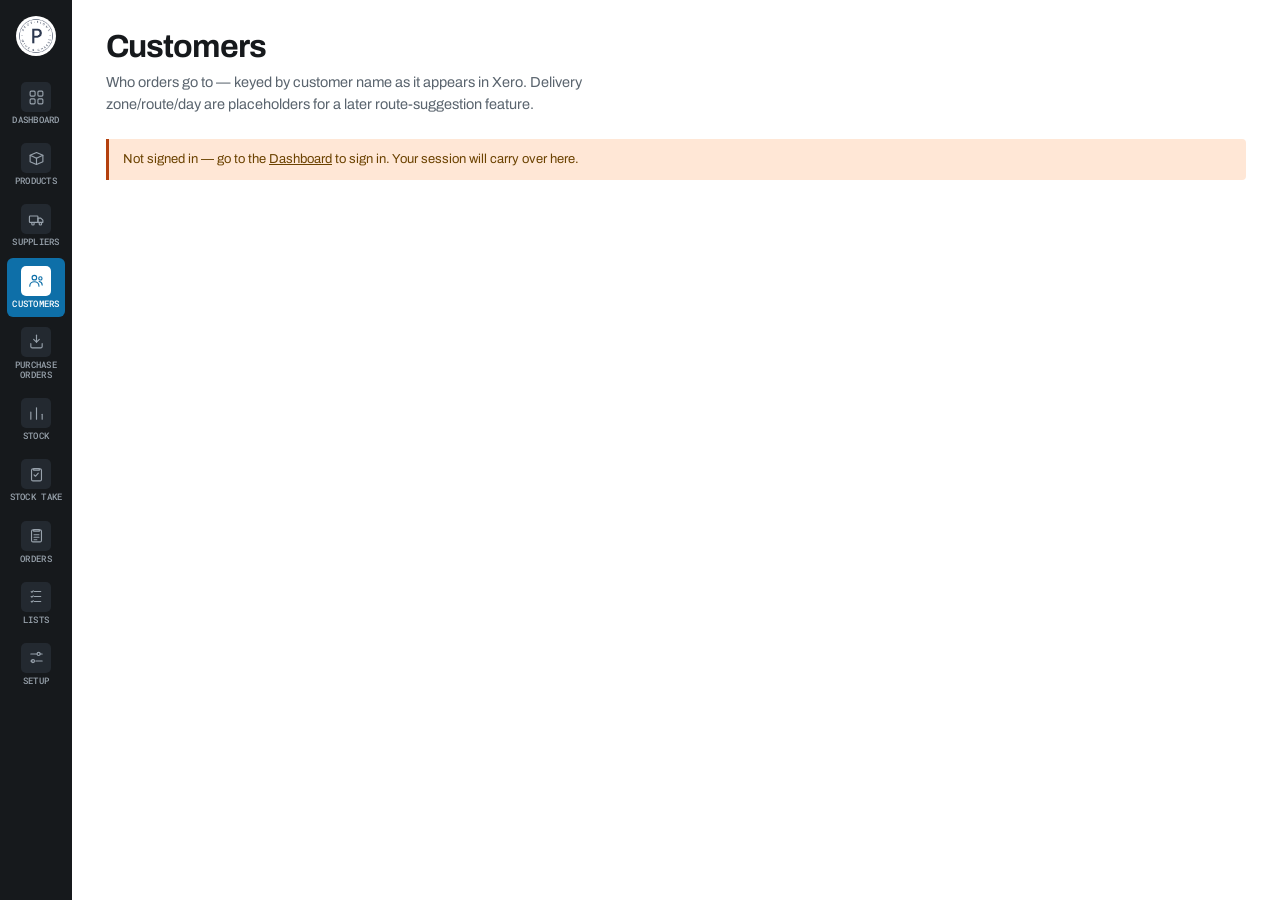
==== customers.html @ 81fac797 "Make the "Needs attention" stat clickable, and show all attention reasons Clicking the tile toggles " ====
<!DOCTYPE html>
<html lang="en">
<head>
<meta charset="UTF-8">
<meta name="viewport" content="width=device-width, initial-scale=1">
<title>Provisions — Customers</title>
<script src="https://accounts.google.com/gsi/client" async defer></script>
<link rel="preconnect" href="https://fonts.googleapis.com">
<link rel="preconnect" href="https://fonts.gstatic.com" crossorigin>
<link href="https://fonts.googleapis.com/css2?family=Archivo:wght@400;500;600;700&family=Roboto+Mono:wght@400;500;700&display=swap" rel="stylesheet">
<link rel="stylesheet" href="css/style.css?v=11">
<link rel="icon" type="image/png" href="img/favicon.png">
</head>
<body>

<div class="app-sidebar">
  <a class="brand" href="index.html" title="Provisions UK"><img src="img/logo.png" alt="Provisions"></a>
  <nav class="app-nav">
    <a href="index.html" title="Dashboard"><span class="rail-icon"><svg viewBox="0 0 24 24" fill="none" stroke="currentColor" stroke-width="1.6" stroke-linecap="round" stroke-linejoin="round"><rect x="3" y="3" width="7" height="7" rx="1.5"/><rect x="14" y="3" width="7" height="7" rx="1.5"/><rect x="3" y="14" width="7" height="7" rx="1.5"/><rect x="14" y="14" width="7" height="7" rx="1.5"/></svg></span><span class="rail-label">Dashboard</span></a>
    <a href="products.html" title="Products"><span class="rail-icon"><svg viewBox="0 0 24 24" fill="none" stroke="currentColor" stroke-width="1.6" stroke-linecap="round" stroke-linejoin="round"><path d="M3 7.5l9-4 9 4-9 4-9-4z"/><path d="M3 7.5v9l9 4 9-4v-9"/><path d="M12 11.5v9"/></svg></span><span class="rail-label">Products</span></a>
    <a href="suppliers.html" title="Suppliers"><span class="rail-icon"><svg viewBox="0 0 24 24" fill="none" stroke="currentColor" stroke-width="1.6" stroke-linecap="round" stroke-linejoin="round"><rect x="2" y="7" width="12" height="9" rx="1"/><path d="M14 10h4l3 3v3h-7z"/><circle cx="7" cy="18" r="1.8"/><circle cx="17.5" cy="18" r="1.8"/></svg></span><span class="rail-label">Suppliers</span></a>
    <a href="customers.html" aria-current="page" title="Customers"><span class="rail-icon"><svg viewBox="0 0 24 24" fill="none" stroke="currentColor" stroke-width="1.6" stroke-linecap="round" stroke-linejoin="round"><circle cx="9" cy="8" r="3.2"/><path d="M2.5 20c0-3.6 2.9-6.2 6.5-6.2s6.5 2.6 6.5 6.2"/><circle cx="17.5" cy="9" r="2.3"/><path d="M15.8 13.5c2.6.5 4.2 2.4 4.2 5"/></svg></span><span class="rail-label">Customers</span></a>
    <a href="purchase-orders.html" title="Purchase Orders"><span class="rail-icon"><svg viewBox="0 0 24 24" fill="none" stroke="currentColor" stroke-width="1.6" stroke-linecap="round" stroke-linejoin="round"><path d="M12 3v10"/><path d="M8 9l4 4 4-4"/><path d="M4 15v4a2 2 0 0 0 2 2h12a2 2 0 0 0 2-2v-4"/></svg></span><span class="rail-label">Purchase orders</span></a>
    <a href="stock.html" title="Stock"><span class="rail-icon"><svg viewBox="0 0 24 24" fill="none" stroke="currentColor" stroke-width="1.6" stroke-linecap="round" stroke-linejoin="round"><path d="M4 20V10"/><path d="M12 20V4"/><path d="M20 20v-7"/></svg></span><span class="rail-label">Stock</span></a>
    <a href="stock-take.html" title="Stock Take"><span class="rail-icon"><svg viewBox="0 0 24 24" fill="none" stroke="currentColor" stroke-width="1.6" stroke-linecap="round" stroke-linejoin="round"><rect x="5" y="4" width="14" height="17" rx="2"/><path d="M9 3.5h6a1 1 0 0 1 1 1V6H8V4.5a1 1 0 0 1 1-1z"/><path d="M8.5 12.5l2 2 4-4.5"/></svg></span><span class="rail-label">Stock Take</span></a>
    <a href="orders.html" title="Orders"><span class="rail-icon"><svg viewBox="0 0 24 24" fill="none" stroke="currentColor" stroke-width="1.6" stroke-linecap="round" stroke-linejoin="round"><rect x="5" y="4" width="14" height="17" rx="2"/><path d="M9 3.5h6a1 1 0 0 1 1 1V6H8V4.5a1 1 0 0 1 1-1z"/><path d="M8.5 11h7M8.5 14.5h7M8.5 18h4"/></svg></span><span class="rail-label">Orders</span></a>
    <a href="lists.html" title="Lists"><span class="rail-icon"><svg viewBox="0 0 24 24" fill="none" stroke="currentColor" stroke-width="1.6" stroke-linecap="round" stroke-linejoin="round"><path d="M9 5h9M9 12h9M9 19h9"/><path d="M4.5 5l1 1 2-2M4.5 12l1 1 2-2M4.5 19l1 1 2-2"/></svg></span><span class="rail-label">Lists</span></a>
    <a href="setup.html" title="Setup"><span class="rail-icon"><svg viewBox="0 0 24 24" fill="none" stroke="currentColor" stroke-width="1.6" stroke-linecap="round" stroke-linejoin="round"><path d="M4 7h9M17 7h3M4 17h3M11 17h9"/><circle cx="15" cy="7" r="2.2"/><circle cx="7" cy="17" r="2.2"/></svg></span><span class="rail-label">Setup</span></a>
  </nav>
</div>

<main>
  <h2>Customers</h2>
  <p class="sub">Who orders go to — keyed by customer name as it appears in Xero. Delivery zone/route/day are placeholders for a later route-suggestion feature.</p>

  <div id="signedOutNotice" class="note" style="display:none;">
    Not signed in — go to the <a href="index.html" style="color:inherit; text-decoration:underline;">Dashboard</a> to sign in. Your session will carry over here.
  </div>

  <div id="customersMount"></div>
</main>

<script src="js/config.js?v=1"></script>
<script src="js/sheets.js?v=1"></script>
<script src="js/util.js?v=1"></script>
<script src="js/dialog-guard.js?v=1"></script>
<script src="js/searchable-select.js?v=1"></script>
<script src="js/crud-page.js?v=9"></script>
<script>
  function requireAuth() {
    const cfg = getStoredConfig();
    const token = tryResumeSession();
    const ok = !!(token && cfg.spreadsheetId);
    document.getElementById('signedOutNotice').style.display = ok ? 'none' : 'block';
    return ok;
  }

  window.addEventListener('load', () => {
    if (!requireAuth()) return;

    initCrudTable({
      mount: '#customersMount',
      title: 'Customers',
      subtitle: 'Who orders go to — price tier, delivery schedule, and payment terms.',
      tab: 'Customers',
      headers: ['Customer name (as in Xero)','Your account ref','Delivery address','Delivery day','Delivery zone','Delivery route','Payment terms (days)','Direct Debit status','Min shelf life on receipt (days)','Price list','Discount (%)','Contact email','Active'],
      autoId: null,
      fields: [
        { key: 'Customer name (as in Xero)', label: 'Customer name (as in Xero)', type: 'text', required: true },
        { key: 'Your account ref', label: 'Your account ref', type: 'text' },
        { key: 'Delivery address', label: 'Delivery address', type: 'textarea' },
        { key: 'Delivery day', label: 'Delivery day', type: 'select', options: ['Monday','Tuesday','Wednesday','Thursday','Friday','Saturday','Sunday'] },
        { key: 'Delivery zone', label: 'Delivery zone', type: 'select', options: ['London', 'Out of London'] },
        { key: 'Delivery route', label: 'Delivery route', type: 'text' },
        { key: 'Payment terms (days)', label: 'Payment terms (days)', type: 'number' },
        { key: 'Direct Debit status', label: 'Direct Debit status', type: 'select', options: ['None', 'Active mandate', 'Lapsed'] },
        { key: 'Min shelf life on receipt (days)', label: 'Min shelf life on receipt (days)', type: 'number' },
        { key: 'Price list', label: 'Price list', type: 'select', options: ['Standard', 'P2P', 'Selfridges'] },
        { key: 'Discount (%)', label: 'Discount (%)', type: 'number' },
        { key: 'Contact email', label: 'Contact email', type: 'text' },
        { key: 'Active', label: 'Active', type: 'checkbox', trueValue: 'Yes', falseValue: 'No' }
      ]
    });
  });
</script>
</body>
</html>
---- css/style.css ----
/* Provisions London — "Catalogue" restyle (option 1c)
   Drop-in replacement for css/style.css. Every selector from the previous
   sheet is still here, so all ten pages pick the new look up without any
   markup changes. Bump the ?v= query on each page's <link> when you deploy.

   What changed, in short:
   - Type: page titles are bigger and tighter; product/record names read as
     names, not as cells. Labels and column heads got quieter.
   - Tables: roomier rows, larger photo thumbnails, a 2px ink rule under the
     header instead of a grey fill, and optional category group rows
     (`tr.group` — see js/crud-page.js's `groupBy`).
   - Cards & stats: the bordered stat box is now a bare figure — number,
     label, nothing else. `.ticket` keeps the ink readout for the numbers
     that genuinely matter.
   - Sidebar, palette and every state colour are unchanged.
*/

:root{
  --ink:#16191C; --slate:#2C3238; --steel:#5A646E; --mist:#98A2AC;
  --line:#D8DDE2; --hair:#EDF0F2; --paper:#F7F8F9; --white:#fff;
  --chill:#0E6FA8; --chill-bg:#E4F1F9;
  --warn:#B4400E; --warn-bg:#FFE7D6;
  --yell:#7A6100; --yell-bg:#FBF3C0;
  --crit:#A32020; --crit-bg:#FBE7E7;
  --ok:#1F7A44; --ok-bg:#E4F3EA;
}
*{box-sizing:border-box;margin:0;padding:0}
body{font-family:Archivo,system-ui,sans-serif;background:var(--white);color:var(--ink);font-size:14px;line-height:1.45;-webkit-font-smoothing:antialiased}
.mono{font-family:'Roboto Mono',monospace;font-variant-numeric:tabular-nums}
button{font:inherit;cursor:pointer;border:none;background:none;color:inherit}
input,select,textarea{font:inherit;color:inherit}
:focus-visible{outline:2px solid var(--chill);outline-offset:2px}
::selection{background:var(--chill-bg)}

/* ---- chrome: left icon rail, ink palette (unchanged) */
.app-sidebar{position:fixed;top:0;left:0;bottom:0;width:72px;background:var(--ink);display:flex;flex-direction:column;align-items:center;gap:4px;padding:16px 0 20px;overflow-y:auto;z-index:20}
.app-sidebar .brand{display:grid;place-items:center;width:40px;height:40px;margin-bottom:14px;border-radius:50%;background:#fff;text-decoration:none;flex-shrink:0;overflow:hidden}
.app-sidebar .brand img{width:100%;height:100%;display:block}
.app-nav{display:flex;flex-direction:column;align-items:center;gap:2px;width:100%}
.app-nav a{display:flex;flex-direction:column;align-items:center;gap:3px;width:58px;padding:8px 2px;border-radius:6px;text-decoration:none;color:var(--mist);transition:background .12s ease,color .12s ease}
.app-nav a:hover{background:#232930;color:#fff}
.app-nav a[aria-current=page]{background:var(--chill);color:#fff}
.app-nav a[aria-current=page] .rail-icon{background:#fff;color:var(--chill)}
.rail-icon{display:grid;place-items:center;width:30px;height:30px;border-radius:5px;background:#232930;color:inherit}
.rail-icon svg{width:17px;height:17px}
.rail-label{font-family:'Roboto Mono',monospace;font-size:8.5px;font-weight:500;letter-spacing:.03em;text-transform:uppercase;text-align:center;line-height:1.2}
main{padding:30px 34px 44px;max-width:1500px;margin:0 auto 0 72px}
@media (max-width:640px){
  .app-sidebar{width:56px}
  .app-sidebar .brand{width:28px;height:28px;font-size:13px}
  .app-nav a{width:48px;padding:6px 2px}
  .rail-icon{width:24px;height:24px}
  .rail-icon svg{width:14px;height:14px}
  .rail-label{font-size:7.5px}
  main{margin-left:56px!important;padding:18px 14px}
}

/* ---- structure: the page title carries the weight now */
h2{font-size:32px;font-weight:700;letter-spacing:-.03em;line-height:1.06;margin-bottom:8px}
.sub{color:var(--steel);font-size:14.5px;line-height:1.5;margin-bottom:24px;max-width:66ch;text-wrap:pretty}
.kicker{font-family:'Roboto Mono',monospace;font-size:10.5px;letter-spacing:.15em;text-transform:uppercase;color:var(--chill);display:block;margin-bottom:6px}
.panel{background:var(--white);border:1px solid #E3E6E9;border-radius:8px;margin-bottom:20px;overflow:hidden}
.panel-h{padding:14px 18px;border-bottom:1px solid #E3E6E9;display:flex;align-items:center;gap:12px;flex-wrap:wrap;background:var(--white)}
.panel-h h3{font-size:15px;font-weight:600;letter-spacing:-.01em;color:var(--ink);text-transform:none}
.panel-b{padding:18px}
.row{display:flex;gap:18px;flex-wrap:wrap}
.col{flex:1;min-width:290px}

/* ---- tables: a catalogue listing, not a grid of cells */
table{width:100%;border-collapse:collapse;font-size:14px}
th{text-align:left;font-size:10px;text-transform:uppercase;letter-spacing:.1em;color:var(--mist);font-weight:600;padding:0 12px 10px;border-bottom:2px solid var(--ink);background:var(--white);position:sticky;top:0;z-index:2}
td{padding:13px 12px;border-bottom:1px solid var(--hair);vertical-align:middle}
tbody tr:hover{background:#FBFCFC}
td.num,th.num{text-align:right;font-family:'Roboto Mono',monospace;font-variant-numeric:tabular-nums}
td.num{font-size:13.5px;color:var(--steel)}
.scroll{max-height:640px;overflow:auto}
th.sortable{cursor:pointer;user-select:none;transition:color .12s}
th.sortable:hover{color:var(--ink)}
td.cell-detail{cursor:pointer;font-size:16px;font-weight:600;letter-spacing:-.015em;color:var(--ink)}
td.cell-detail:hover{color:var(--chill)}
td.cell-editable{cursor:pointer;border-radius:3px}
td.cell-editable:hover{background:var(--chill-bg)}
td.cell-editable input,td.cell-editable select{padding:4px 6px}
td img{border-radius:3px}

/* Category group rows — emitted by initCrudTable's `groupBy` option. */
tr.group td{padding:26px 12px 8px;border-bottom:2px solid var(--ink);background:var(--white)}
tr.group:hover{background:var(--white)}
tr.group:first-child td{padding-top:4px}
tr.group .g-name{font-size:15px;font-weight:700;letter-spacing:-.01em;color:var(--ink)}
tr.group .g-count{font-family:'Roboto Mono',monospace;font-size:11px;color:var(--mist);margin-left:10px}

/* Catalogue mode — emitted by initCrudTable's `catalogue` option (Products).
   Category tabs + bare stat figures + grouped card rows, in place of the
   plain sortable table. See js/crud-page.js's renderCatalogue(). */
.cat-toolbar{display:flex;align-items:flex-end;justify-content:space-between;gap:24px;flex-wrap:wrap;border-bottom:1px solid #E3E6E9;padding-bottom:0;margin-bottom:0}
.cat-tabs{display:flex;gap:0;flex-wrap:wrap}
.cat-tab{display:flex;align-items:center;gap:7px;padding:0 16px 10px;margin-bottom:-1px;border-bottom:2px solid transparent;color:var(--steel);font-size:14px;font-weight:500;cursor:pointer;background:none;border-left:none;border-right:none;border-top:none}
.cat-tab .n{font-family:'Roboto Mono',monospace;font-size:11px;color:var(--mist)}
.cat-tab.active{border-bottom-color:var(--ink);color:var(--ink);font-weight:600}
.cat-tab:hover:not(.active){color:var(--ink)}
.cat-search{display:flex;align-items:center;gap:8px;padding-bottom:10px}
.cat-search input[type="search"]{border:none;padding:0;width:170px;font-size:13px;color:var(--ink);background:none}
.cat-search input[type="search"]::placeholder{color:var(--mist)}
.cat-search kbd{font-family:'Roboto Mono',monospace;font-size:11px;color:var(--mist);border:1px solid #E3E6E9;border-radius:3px;padding:1px 5px}
.cat-stats{display:flex;gap:34px;flex-wrap:wrap;padding:22px 0 0}
.stat.filterable{cursor:pointer;border-radius:4px;padding:4px 8px;margin:-4px 26px -4px -8px;transition:background .12s ease}
.stat.filterable:hover{background:#F5F7F8}
.stat.filter-active{background:var(--warn-bg)}
.stat.filter-active .l{color:var(--warn)}
.cat-groups{padding:20px 0 0}
.cat-group{margin-bottom:26px}
.cat-group-head{display:flex;align-items:baseline;gap:10px;padding-bottom:8px;border-bottom:2px solid var(--ink)}
.cat-group-head .g-name{font-size:15px;font-weight:700;letter-spacing:-.01em;color:var(--ink)}
.cat-group-head .g-count{font-family:'Roboto Mono',monospace;font-size:11px;color:var(--mist)}
.cat-group-head .g-spacer{flex:1}
.cat-group-head .g-col{font-size:10px;text-transform:uppercase;letter-spacing:.1em;color:var(--mist);font-weight:600;width:110px;text-align:right}
.cat-group-head .g-col.gp{width:90px}
.cat-row{display:flex;align-items:center;gap:16px;padding:13px 0;border-bottom:1px solid var(--hair);cursor:pointer;flex-wrap:wrap}
.cat-row:hover{background:#FBFCFC}
.cat-row .cr-photo{width:54px;height:54px;border-radius:3px;background:var(--hair);flex:none;object-fit:cover;display:block}
.cat-row .cr-info{min-width:220px;flex:1}
.cat-row .cr-name-line{display:flex;align-items:baseline;gap:9px;flex-wrap:wrap}
.cat-row .cr-name{font-size:16px;font-weight:600;letter-spacing:-.015em;color:var(--ink)}
.cat-row .cr-sub{font-size:13px;color:var(--steel);margin-top:2px}
.cat-row .cr-meta{font-family:'Roboto Mono',monospace;font-size:11.5px;color:var(--mist);width:170px;flex:none}
.cat-row .cr-price{width:110px;text-align:right;font-family:'Roboto Mono',monospace;font-size:13.5px;color:var(--steel);font-variant-numeric:tabular-nums;flex:none}
.cat-row .cr-price.big{font-size:15px;font-weight:600;color:var(--ink)}
.cat-row .cr-gp{width:90px;text-align:right;font-family:'Roboto Mono',monospace;font-size:13.5px;font-weight:600;font-variant-numeric:tabular-nums;flex:none}

/* Detail dialog header, richer for catalogue mode: photo + kicker + subline */
.dlg-h.detail{align-items:flex-start;gap:18px}
.dlg-h.detail .dlg-photo{width:84px;height:84px;border-radius:3px;background:var(--hair);flex:none;object-fit:cover;display:block}
.dlg-h.detail .dlg-kicker{font-family:'Roboto Mono',monospace;font-size:10.5px;letter-spacing:.14em;text-transform:uppercase;color:var(--chill)}
.dlg-h.detail .ttl{margin-top:4px}
.row.grid3{display:grid;grid-template-columns:repeat(auto-fill,minmax(200px,1fr));gap:2px 24px}
.row.grid3 .col.field{min-width:0}

/* Search + column-visibility toolbar above a table */
.filter-bar{display:flex;gap:10px;align-items:center;flex-wrap:wrap;margin:0 0 6px}
.filter-bar input[type="search"]{width:280px}
.col-picker-wrap{position:relative;display:inline-block}
.col-menu{position:absolute;left:0;top:calc(100% + 6px);background:#fff;border:1px solid var(--line);border-radius:6px;box-shadow:0 12px 30px rgba(20,24,28,.18);padding:10px 12px;z-index:15;min-width:190px;max-height:280px;overflow-y:auto}
.col-menu label{display:flex;align-items:center;gap:8px;font-family:Archivo,sans-serif;font-size:13px;font-weight:400;color:var(--ink);text-transform:none;letter-spacing:normal;margin:6px 0;white-space:nowrap}
.col-menu label:first-child{margin-top:0}
.col-menu label:last-child{margin-bottom:0}
input[type="checkbox"]{width:auto}

/* ---- bits */
.tag{display:inline-block;font-family:'Roboto Mono',monospace;font-size:9.5px;letter-spacing:.06em;padding:2px 6px;border-radius:3px;text-transform:uppercase;font-weight:500;white-space:nowrap}
.t-chill{background:var(--chill-bg);color:var(--chill)}
.t-amb{background:#EEF0F2;color:var(--steel)}
.t-warn{background:var(--warn-bg);color:var(--warn)}
.t-yell{background:var(--yell-bg);color:var(--yell)}
.t-crit{background:var(--crit-bg);color:var(--crit)}
.t-ok{background:var(--ok-bg);color:var(--ok)}
.t-ldo{background:#F0E8F7;color:#6B3FA0}
.code{font-family:'Roboto Mono',monospace;font-size:11.5px;color:var(--mist)}
.muted{color:var(--mist)}
.neg{color:var(--crit);font-weight:600}
.btn{background:var(--ink);color:#fff;padding:8px 15px;border-radius:4px;font-size:13px;font-weight:600;transition:background .12s}
.btn:hover{background:var(--slate)}
.btn:active{background:#000}
.btn.ghost{background:none;color:var(--ink);border:1px solid var(--line);font-weight:500}
.btn.ghost:hover{background:#F5F7F8;border-color:#C7CDD3}
.btn.danger{background:var(--crit)}
.btn.danger:hover{background:#8A1A1A}
.btn:disabled{opacity:.4;cursor:not-allowed}
.btn.sm{padding:6px 11px;font-size:12px}
label{display:block;font-size:10px;text-transform:uppercase;letter-spacing:.1em;color:var(--mist);font-weight:600;margin-bottom:5px}
input,select,textarea{width:100%;padding:8px 10px;border:1px solid var(--line);border-radius:4px;background:#fff}
input:hover,select:hover,textarea:hover{border-color:#C7CDD3}
input:disabled,select:disabled{background:#F5F7F8;color:var(--steel);cursor:not-allowed}
input.mono{font-family:'Roboto Mono',monospace}
.field{margin-bottom:14px}
.inline{display:flex;gap:12px;align-items:flex-end;flex-wrap:wrap}
.inline .field{margin-bottom:0;flex:1;min-width:120px}

/* the signature: a weight-ticket readout for the number that matters */
.ticket{background:var(--ink);color:#fff;border-radius:5px;padding:14px 16px;display:flex;align-items:baseline;gap:12px}
.ticket .n{font-family:'Roboto Mono',monospace;font-size:30px;font-weight:700;letter-spacing:-.02em;line-height:1}
.ticket .u{font-family:'Roboto Mono',monospace;font-size:12px;color:var(--mist)}
.ticket .l{font-size:10px;text-transform:uppercase;letter-spacing:.1em;color:var(--mist);margin-left:auto;text-align:right;line-height:1.5}
.ticket.short .n{color:#FF8A8A}

/* stats read as figures on the page, not as boxes */
.stat{border:none;border-radius:0;padding:0;background:none;flex:0 0 auto;min-width:0;margin-right:34px}
.stat .n{display:block;font-family:'Roboto Mono',monospace;font-size:24px;font-weight:700;letter-spacing:-.02em;line-height:1.1;color:var(--ink)}
.stat .l{display:block;font-size:10px;text-transform:uppercase;letter-spacing:.1em;color:var(--mist);font-weight:600;margin-bottom:4px}
.stat.alert .n{color:var(--warn)}
.stat.bad .n{color:var(--crit)}

.note{background:var(--warn-bg);border-left:3px solid var(--warn);padding:11px 14px;font-size:13px;border-radius:0 4px 4px 0;margin-bottom:16px;color:#6B4200}
.note.info{background:var(--chill-bg);border-left-color:var(--chill);color:#0A4C74}
.note.ok{background:var(--ok-bg);border-left-color:var(--ok);color:#155C33}
details.fold{background:var(--white);border:1px solid #E3E6E9;border-radius:8px;margin-bottom:20px;overflow:hidden}
details.fold>summary{padding:14px 18px;cursor:pointer;display:flex;align-items:center;gap:12px;flex-wrap:wrap;background:var(--white);list-style:none;user-select:none}
details.fold>summary::-webkit-details-marker{display:none}
details.fold>summary::before{content:'';width:0;height:0;border-left:6px solid var(--mist);border-top:4.5px solid transparent;border-bottom:4.5px solid transparent;transition:transform .15s;flex:none}
details.fold[open]>summary::before{transform:rotate(90deg)}
details.fold>summary:hover{background:#FBFCFC}
details.fold>summary h3{font-size:15px;font-weight:600;letter-spacing:-.01em;color:var(--ink);text-transform:none}
details.fold[open]>summary{border-bottom:1px solid #E3E6E9}
.grid{display:grid;grid-template-columns:repeat(auto-fill,minmax(248px,1fr));gap:14px;margin-bottom:20px}
.card{background:var(--white);border:1px solid #E3E6E9;border-radius:8px;padding:16px 17px;text-align:left;
  cursor:pointer;transition:border-color .12s,box-shadow .12s,transform .12s;display:block;width:100%}
.card:hover{border-color:var(--chill);box-shadow:0 4px 16px rgba(20,24,28,.08);transform:translateY(-1px)}
.card .nm{font-weight:600;font-size:16px;letter-spacing:-.015em;margin-bottom:4px}
.card .meta{font-family:'Roboto Mono',monospace;font-size:11px;color:var(--mist);margin-bottom:11px}
.card .figs{display:flex;align-items:baseline;gap:9px}
.card .big{font-family:'Roboto Mono',monospace;font-size:24px;font-weight:700;line-height:1;letter-spacing:-.02em}
.card .unit{font-size:10px;text-transform:uppercase;letter-spacing:.1em;color:var(--mist);font-weight:600}
.card .money{margin-left:auto;font-family:'Roboto Mono',monospace;font-size:13.5px;font-weight:500}
.card.urgent{border-left:3px solid var(--crit)}
.card.quiet{background:#FBFCFC}
.card.quiet .big{color:var(--mist)}
a.card{color:inherit;text-decoration:none}

/* order form: catalogue left, live basket right */
.of{display:grid;grid-template-columns:1fr 340px;gap:18px;align-items:start}
.of .basket{position:sticky;top:96px}
@media (max-width:980px){.of{grid-template-columns:1fr}.of .basket{position:static}}
table.form td{padding:8px 10px}
table.form tr.sec td{background:var(--white);border-bottom:2px solid var(--ink);font-weight:700;font-size:14px;text-transform:none;letter-spacing:-.01em;color:var(--ink);padding:20px 10px 7px}
table.form tr.none{opacity:.5}
table.form input[type=number]{width:66px;padding:5px 7px;text-align:right;font-family:'Roboto Mono',monospace}
table.form select{padding:5px 7px;font-size:13px;max-width:220px}
.qbtn{border:1px solid var(--line);background:#fff;width:26px;height:28px;border-radius:4px;font-size:14px;line-height:1;color:var(--steel)}
.qbtn:hover{background:#F5F7F8;color:var(--ink)}
.bk-line{padding:9px 0;border-bottom:1px solid var(--hair);font-size:13px}
.bk-line:last-child{border-bottom:none}
.bk-line .t{display:flex;gap:8px;align-items:baseline}
.bk-line .t strong{flex:1;font-weight:600}
.bk-tot{display:flex;justify-content:space-between;padding:5px 0;font-size:13px}
.bk-tot.big{font-size:16px;font-weight:700;letter-spacing:-.01em;border-top:1px solid var(--line);margin-top:6px;padding-top:10px}
.back{display:inline-flex;align-items:center;gap:6px;font-size:13px;color:var(--steel);margin-bottom:12px;text-decoration:none}
.back:hover{color:var(--ink)}
.empty{padding:52px 24px;text-align:center;color:var(--steel);font-size:13.5px;line-height:1.5}
.empty strong{display:block;font-size:19px;font-weight:700;letter-spacing:-.02em;color:var(--ink);margin-bottom:6px}
.bar{height:5px;background:var(--hair);border-radius:3px;overflow:hidden}
.bar i{display:block;height:100%;background:var(--chill)}
pre.csv{background:var(--ink);color:#D6DCE2;padding:14px;border-radius:5px;font-family:'Roboto Mono',monospace;font-size:11px;overflow:auto;max-height:280px;line-height:1.6}
.toast{position:fixed;bottom:18px;left:50%;transform:translateX(-50%);background:var(--ink);color:#fff;padding:11px 20px;border-radius:5px;font-size:13px;z-index:60;box-shadow:0 6px 20px rgba(0,0,0,.25)}

/* Every <dialog> on the site shares this shape. The *{margin:0} reset above
   cancels dialog:modal's default margin:auto centering, which is why an
   unstyled dialog opens pinned to the top-left instead of centered — the
   `margin:auto` below is the fix, not decoration. */
dialog{border:none;border-radius:8px;padding:0;max-width:760px;width:94%;box-shadow:0 24px 70px rgba(0,0,0,.32);margin:auto}
dialog::backdrop{background:rgba(20,24,28,.55)}
.dlg-h{padding:26px 28px 20px;border-bottom:1px solid #E3E6E9;display:flex;align-items:flex-start;justify-content:space-between;gap:16px}
.dlg-h .ttl{font-size:27px;font-weight:700;letter-spacing:-.025em;line-height:1.1;color:var(--ink)}
.dlg-h .subtitle{font-size:13.5px;color:var(--steel);font-weight:400;margin-top:5px}
.dlg-close{width:30px;height:30px;border-radius:6px;display:grid;place-items:center;color:var(--mist);flex-shrink:0}
.dlg-close:hover{background:#F5F7F8;color:var(--ink)}
.dlg-b{padding:22px 28px;max-height:64vh;overflow:auto}
.dlg-f{padding:15px 28px;border-top:1px solid #E3E6E9;display:flex;gap:9px;justify-content:flex-end;background:#FBFCFC}

/* Date-range popover picker — see js/daterange.js */
.dr-trigger{width:100%;text-align:left;padding:8px 10px;border:1px solid var(--line);border-radius:4px;background:#fff;font-size:13px;color:var(--ink)}
.dr-trigger:hover{background:#FBFCFC}
.daterange{position:relative;display:inline-block;width:100%}
.dr-pop{position:absolute;top:calc(100% + 6px);left:0;background:#fff;border:1px solid var(--line);border-radius:6px;box-shadow:0 12px 30px rgba(20,24,28,.18);padding:12px;z-index:20;width:260px}
.dr-hd{display:flex;align-items:center;justify-content:space-between;margin-bottom:8px}
.dr-hd .dr-label{font-size:13px;font-weight:600;color:var(--ink)}
.dr-nav{width:24px;height:24px;border-radius:4px;font-size:15px;line-height:1;color:var(--steel)}
.dr-nav:hover{background:#F5F7F8;color:var(--ink)}
.dr-dow{display:grid;grid-template-columns:repeat(7,1fr);text-align:center;font-size:10px;color:var(--mist);text-transform:uppercase;letter-spacing:.05em;margin-bottom:4px}
.dr-days{display:grid;grid-template-columns:repeat(7,1fr);gap:2px}
.dr-day{aspect-ratio:1;border-radius:4px;font-size:12.5px;font-family:'Roboto Mono',monospace;color:var(--ink);display:flex;align-items:center;justify-content:center}
.dr-day:not(.dr-pad):hover{background:#F5F7F8}
.dr-day.dr-today{font-weight:700;color:var(--chill)}
.dr-day.dr-in{background:var(--chill-bg);border-radius:0}
.dr-day.dr-sel{background:var(--chill);color:#fff;font-weight:600}
.dr-ft{display:flex;justify-content:space-between;margin-top:10px;padding-top:10px;border-top:1px solid var(--line)}
.dr-ft button{font-size:12px;color:var(--steel);padding:4px 8px;border-radius:4px}
.dr-ft button:hover{background:#F5F7F8;color:var(--ink)}
.dr-ft .dr-done{color:var(--chill);font-weight:600}

/* Searchable <select> enhancement — see js/searchable-select.js */
.cbx{position:relative}
.cbx-trigger{width:100%;display:flex;align-items:center;justify-content:space-between;gap:8px;padding:8px 10px;border:1px solid var(--line);border-radius:4px;background:#fff;font-size:14px;text-align:left;color:var(--ink)}
.cbx-trigger svg{color:var(--mist);flex-shrink:0}
.cbx-trigger .cbx-label{overflow:hidden;text-overflow:ellipsis;white-space:nowrap}
.cbx-trigger.cbx-placeholder .cbx-label{color:var(--mist)}
.cbx-trigger.cbx-open{border-color:var(--chill)}
.cbx-trigger.cbx-disabled{background:#F5F7F8;color:var(--steel);cursor:not-allowed}
.cbx-pop{position:absolute;top:calc(100% + 4px);left:0;right:0;background:#fff;border:1px solid var(--line);border-radius:6px;box-shadow:0 12px 30px rgba(20,24,28,.18);z-index:20;overflow:hidden}
.cbx-search{width:100%;border:none;border-bottom:1px solid var(--line);border-radius:0;padding:10px 12px;font-size:13.5px}
.cbx-search:focus{outline:none}
.cbx-list{max-height:220px;overflow-y:auto;padding:4px}
.cbx-opt{display:block;width:100%;text-align:left;padding:7px 10px;border-radius:4px;font-size:13.5px;color:var(--ink)}
.cbx-opt:hover,.cbx-opt.cbx-active{background:var(--chill-bg);color:var(--chill)}
.cbx-opt.cbx-selected{font-weight:600}
.cbx-empty{padding:12px 10px;font-size:13px;color:var(--steel);text-align:center}

/* In-dialog "discard unsaved changes?" prompt — see js/dialog-guard.js */
.discard-panel{display:none;position:absolute;inset:0;background:rgba(20,24,28,.55);align-items:center;justify-content:center;padding:20px;z-index:5}
.discard-panel.open{display:flex}
.discard-panel .box{background:#fff;border:1px solid var(--line);border-radius:8px;box-shadow:0 20px 60px rgba(0,0,0,.3);padding:20px 22px;max-width:340px;width:100%}
.discard-panel h3{margin:0 0 6px;font-size:17px;font-weight:700;letter-spacing:-.02em;color:var(--ink)}
.discard-panel p{margin:0 0 14px;font-size:13px;color:var(--steel);line-height:1.5}
.discard-panel .actions{display:flex;gap:8px;justify-content:flex-end}
.discard-panel .actions button{margin:0}
@media (max-width:640px){main{padding:16px 14px}h2{font-size:26px}.ticket .n{font-size:24px}}
@media (prefers-reduced-motion:reduce){*{transition:none!important;animation:none!important}}

/* Picking/cutting/packing lists get printed and taken to the warehouse
   floor — strip the app chrome down to just the list content. */
.print-only{display:none}
@media print{
  .app-sidebar,.no-print{display:none!important}
  main{margin-left:0!important;max-width:none;padding:0}
  body{background:#fff}
  .panel{break-inside:avoid;box-shadow:none;border-color:#000}
  th{border-bottom-color:#000}
  tr.group td{border-bottom-color:#000}
  .print-only{display:inline-block}
  .blank-line{width:70px;height:1em;border-bottom:1px solid #000}
}
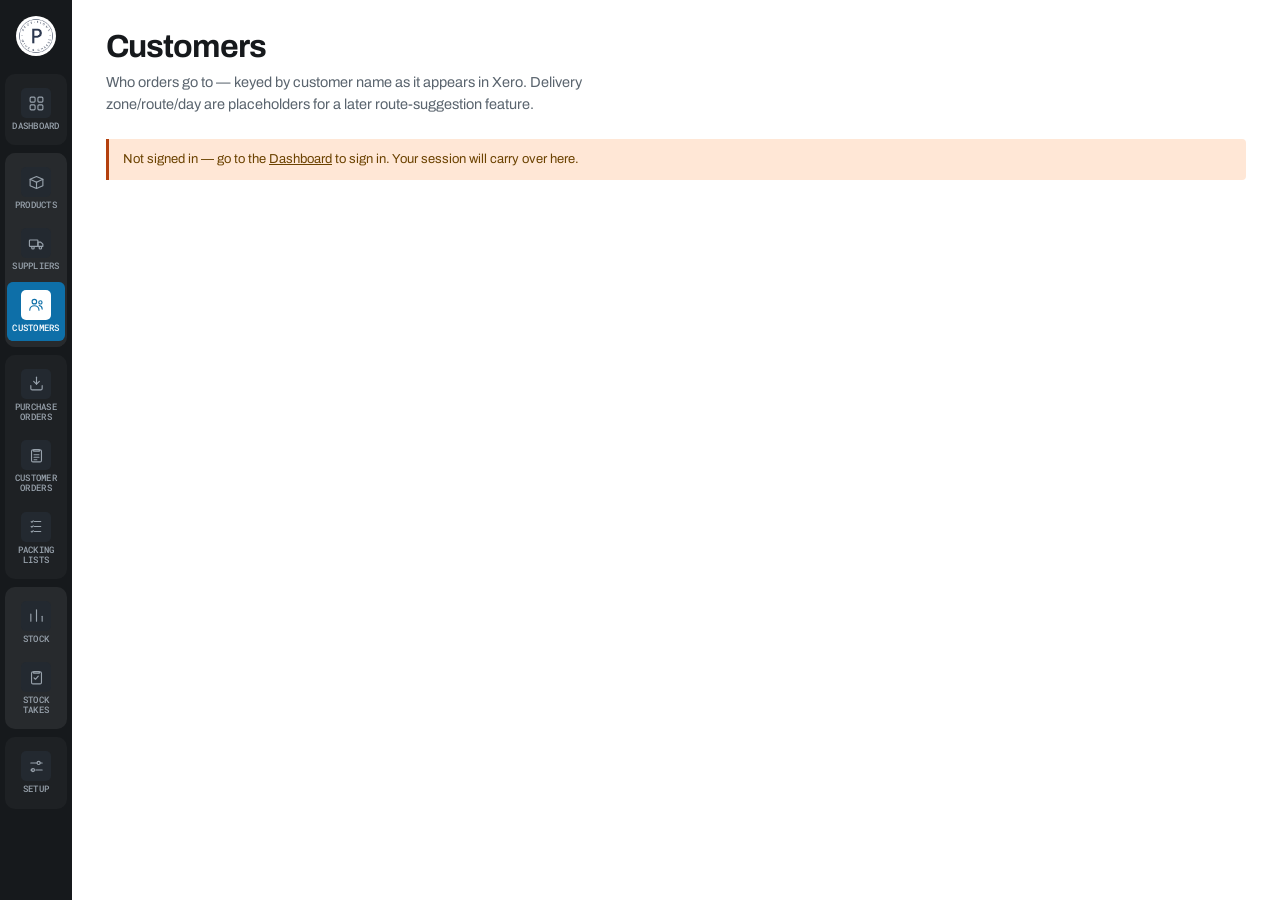
==== commit d8470902: "Group sidebar nav into shaded sections, reorder & rename labels Wraps the sidebar links into five gr" ====
--- a/customers.html
+++ b/customers.html
@@ -8,7 +8,7 @@
 <link rel="preconnect" href="https://fonts.googleapis.com">
 <link rel="preconnect" href="https://fonts.gstatic.com" crossorigin>
 <link href="https://fonts.googleapis.com/css2?family=Archivo:wght@400;500;600;700&family=Roboto+Mono:wght@400;500;700&display=swap" rel="stylesheet">
-<link rel="stylesheet" href="css/style.css?v=11">
+<link rel="stylesheet" href="css/style.css?v=12">
 <link rel="icon" type="image/png" href="img/favicon.png">
 </head>
 <body>
@@ -16,16 +16,26 @@
 <div class="app-sidebar">
   <a class="brand" href="index.html" title="Provisions UK"><img src="img/logo.png" alt="Provisions"></a>
   <nav class="app-nav">
-    <a href="index.html" title="Dashboard"><span class="rail-icon"><svg viewBox="0 0 24 24" fill="none" stroke="currentColor" stroke-width="1.6" stroke-linecap="round" stroke-linejoin="round"><rect x="3" y="3" width="7" height="7" rx="1.5"/><rect x="14" y="3" width="7" height="7" rx="1.5"/><rect x="3" y="14" width="7" height="7" rx="1.5"/><rect x="14" y="14" width="7" height="7" rx="1.5"/></svg></span><span class="rail-label">Dashboard</span></a>
-    <a href="products.html" title="Products"><span class="rail-icon"><svg viewBox="0 0 24 24" fill="none" stroke="currentColor" stroke-width="1.6" stroke-linecap="round" stroke-linejoin="round"><path d="M3 7.5l9-4 9 4-9 4-9-4z"/><path d="M3 7.5v9l9 4 9-4v-9"/><path d="M12 11.5v9"/></svg></span><span class="rail-label">Products</span></a>
-    <a href="suppliers.html" title="Suppliers"><span class="rail-icon"><svg viewBox="0 0 24 24" fill="none" stroke="currentColor" stroke-width="1.6" stroke-linecap="round" stroke-linejoin="round"><rect x="2" y="7" width="12" height="9" rx="1"/><path d="M14 10h4l3 3v3h-7z"/><circle cx="7" cy="18" r="1.8"/><circle cx="17.5" cy="18" r="1.8"/></svg></span><span class="rail-label">Suppliers</span></a>
-    <a href="customers.html" aria-current="page" title="Customers"><span class="rail-icon"><svg viewBox="0 0 24 24" fill="none" stroke="currentColor" stroke-width="1.6" stroke-linecap="round" stroke-linejoin="round"><circle cx="9" cy="8" r="3.2"/><path d="M2.5 20c0-3.6 2.9-6.2 6.5-6.2s6.5 2.6 6.5 6.2"/><circle cx="17.5" cy="9" r="2.3"/><path d="M15.8 13.5c2.6.5 4.2 2.4 4.2 5"/></svg></span><span class="rail-label">Customers</span></a>
-    <a href="purchase-orders.html" title="Purchase Orders"><span class="rail-icon"><svg viewBox="0 0 24 24" fill="none" stroke="currentColor" stroke-width="1.6" stroke-linecap="round" stroke-linejoin="round"><path d="M12 3v10"/><path d="M8 9l4 4 4-4"/><path d="M4 15v4a2 2 0 0 0 2 2h12a2 2 0 0 0 2-2v-4"/></svg></span><span class="rail-label">Purchase orders</span></a>
-    <a href="stock.html" title="Stock"><span class="rail-icon"><svg viewBox="0 0 24 24" fill="none" stroke="currentColor" stroke-width="1.6" stroke-linecap="round" stroke-linejoin="round"><path d="M4 20V10"/><path d="M12 20V4"/><path d="M20 20v-7"/></svg></span><span class="rail-label">Stock</span></a>
-    <a href="stock-take.html" title="Stock Take"><span class="rail-icon"><svg viewBox="0 0 24 24" fill="none" stroke="currentColor" stroke-width="1.6" stroke-linecap="round" stroke-linejoin="round"><rect x="5" y="4" width="14" height="17" rx="2"/><path d="M9 3.5h6a1 1 0 0 1 1 1V6H8V4.5a1 1 0 0 1 1-1z"/><path d="M8.5 12.5l2 2 4-4.5"/></svg></span><span class="rail-label">Stock Take</span></a>
-    <a href="orders.html" title="Orders"><span class="rail-icon"><svg viewBox="0 0 24 24" fill="none" stroke="currentColor" stroke-width="1.6" stroke-linecap="round" stroke-linejoin="round"><rect x="5" y="4" width="14" height="17" rx="2"/><path d="M9 3.5h6a1 1 0 0 1 1 1V6H8V4.5a1 1 0 0 1 1-1z"/><path d="M8.5 11h7M8.5 14.5h7M8.5 18h4"/></svg></span><span class="rail-label">Orders</span></a>
-    <a href="lists.html" title="Lists"><span class="rail-icon"><svg viewBox="0 0 24 24" fill="none" stroke="currentColor" stroke-width="1.6" stroke-linecap="round" stroke-linejoin="round"><path d="M9 5h9M9 12h9M9 19h9"/><path d="M4.5 5l1 1 2-2M4.5 12l1 1 2-2M4.5 19l1 1 2-2"/></svg></span><span class="rail-label">Lists</span></a>
-    <a href="setup.html" title="Setup"><span class="rail-icon"><svg viewBox="0 0 24 24" fill="none" stroke="currentColor" stroke-width="1.6" stroke-linecap="round" stroke-linejoin="round"><path d="M4 7h9M17 7h3M4 17h3M11 17h9"/><circle cx="15" cy="7" r="2.2"/><circle cx="7" cy="17" r="2.2"/></svg></span><span class="rail-label">Setup</span></a>
+    <div class="nav-group">
+      <a href="index.html" title="Dashboard"><span class="rail-icon"><svg viewBox="0 0 24 24" fill="none" stroke="currentColor" stroke-width="1.6" stroke-linecap="round" stroke-linejoin="round"><rect x="3" y="3" width="7" height="7" rx="1.5"/><rect x="14" y="3" width="7" height="7" rx="1.5"/><rect x="3" y="14" width="7" height="7" rx="1.5"/><rect x="14" y="14" width="7" height="7" rx="1.5"/></svg></span><span class="rail-label">Dashboard</span></a>
+    </div>
+    <div class="nav-group">
+      <a href="products.html" title="Products"><span class="rail-icon"><svg viewBox="0 0 24 24" fill="none" stroke="currentColor" stroke-width="1.6" stroke-linecap="round" stroke-linejoin="round"><path d="M3 7.5l9-4 9 4-9 4-9-4z"/><path d="M3 7.5v9l9 4 9-4v-9"/><path d="M12 11.5v9"/></svg></span><span class="rail-label">Products</span></a>
+      <a href="suppliers.html" title="Suppliers"><span class="rail-icon"><svg viewBox="0 0 24 24" fill="none" stroke="currentColor" stroke-width="1.6" stroke-linecap="round" stroke-linejoin="round"><rect x="2" y="7" width="12" height="9" rx="1"/><path d="M14 10h4l3 3v3h-7z"/><circle cx="7" cy="18" r="1.8"/><circle cx="17.5" cy="18" r="1.8"/></svg></span><span class="rail-label">Suppliers</span></a>
+      <a href="customers.html" aria-current="page" title="Customers"><span class="rail-icon"><svg viewBox="0 0 24 24" fill="none" stroke="currentColor" stroke-width="1.6" stroke-linecap="round" stroke-linejoin="round"><circle cx="9" cy="8" r="3.2"/><path d="M2.5 20c0-3.6 2.9-6.2 6.5-6.2s6.5 2.6 6.5 6.2"/><circle cx="17.5" cy="9" r="2.3"/><path d="M15.8 13.5c2.6.5 4.2 2.4 4.2 5"/></svg></span><span class="rail-label">Customers</span></a>
+    </div>
+    <div class="nav-group">
+      <a href="purchase-orders.html" title="Purchase Orders"><span class="rail-icon"><svg viewBox="0 0 24 24" fill="none" stroke="currentColor" stroke-width="1.6" stroke-linecap="round" stroke-linejoin="round"><path d="M12 3v10"/><path d="M8 9l4 4 4-4"/><path d="M4 15v4a2 2 0 0 0 2 2h12a2 2 0 0 0 2-2v-4"/></svg></span><span class="rail-label">Purchase Orders</span></a>
+      <a href="orders.html" title="Customer Orders"><span class="rail-icon"><svg viewBox="0 0 24 24" fill="none" stroke="currentColor" stroke-width="1.6" stroke-linecap="round" stroke-linejoin="round"><rect x="5" y="4" width="14" height="17" rx="2"/><path d="M9 3.5h6a1 1 0 0 1 1 1V6H8V4.5a1 1 0 0 1 1-1z"/><path d="M8.5 11h7M8.5 14.5h7M8.5 18h4"/></svg></span><span class="rail-label">Customer Orders</span></a>
+      <a href="lists.html" title="Packing Lists"><span class="rail-icon"><svg viewBox="0 0 24 24" fill="none" stroke="currentColor" stroke-width="1.6" stroke-linecap="round" stroke-linejoin="round"><path d="M9 5h9M9 12h9M9 19h9"/><path d="M4.5 5l1 1 2-2M4.5 12l1 1 2-2M4.5 19l1 1 2-2"/></svg></span><span class="rail-label">Packing Lists</span></a>
+    </div>
+    <div class="nav-group">
+      <a href="stock.html" title="Stock"><span class="rail-icon"><svg viewBox="0 0 24 24" fill="none" stroke="currentColor" stroke-width="1.6" stroke-linecap="round" stroke-linejoin="round"><path d="M4 20V10"/><path d="M12 20V4"/><path d="M20 20v-7"/></svg></span><span class="rail-label">Stock</span></a>
+      <a href="stock-take.html" title="Stock Takes"><span class="rail-icon"><svg viewBox="0 0 24 24" fill="none" stroke="currentColor" stroke-width="1.6" stroke-linecap="round" stroke-linejoin="round"><rect x="5" y="4" width="14" height="17" rx="2"/><path d="M9 3.5h6a1 1 0 0 1 1 1V6H8V4.5a1 1 0 0 1 1-1z"/><path d="M8.5 12.5l2 2 4-4.5"/></svg></span><span class="rail-label">Stock Takes</span></a>
+    </div>
+    <div class="nav-group">
+      <a href="setup.html" title="Setup"><span class="rail-icon"><svg viewBox="0 0 24 24" fill="none" stroke="currentColor" stroke-width="1.6" stroke-linecap="round" stroke-linejoin="round"><path d="M4 7h9M17 7h3M4 17h3M11 17h9"/><circle cx="15" cy="7" r="2.2"/><circle cx="7" cy="17" r="2.2"/></svg></span><span class="rail-label">Setup</span></a>
+    </div>
   </nav>
 </div>
 
--- a/css/style.css
+++ b/css/style.css
@@ -36,7 +36,10 @@
 .app-sidebar{position:fixed;top:0;left:0;bottom:0;width:72px;background:var(--ink);display:flex;flex-direction:column;align-items:center;gap:4px;padding:16px 0 20px;overflow-y:auto;z-index:20}
 .app-sidebar .brand{display:grid;place-items:center;width:40px;height:40px;margin-bottom:14px;border-radius:50%;background:#fff;text-decoration:none;flex-shrink:0;overflow:hidden}
 .app-sidebar .brand img{width:100%;height:100%;display:block}
-.app-nav{display:flex;flex-direction:column;align-items:center;gap:2px;width:100%}
+.app-nav{display:flex;flex-direction:column;align-items:center;gap:8px;width:100%;padding:0 5px}
+.nav-group{display:flex;flex-direction:column;align-items:center;gap:2px;width:100%;padding:6px 0;border-radius:10px}
+.nav-group:nth-of-type(odd){background:rgba(255,255,255,.035)}
+.nav-group:nth-of-type(even){background:rgba(255,255,255,.075)}
 .app-nav a{display:flex;flex-direction:column;align-items:center;gap:3px;width:58px;padding:8px 2px;border-radius:6px;text-decoration:none;color:var(--mist);transition:background .12s ease,color .12s ease}
 .app-nav a:hover{background:#232930;color:#fff}
 .app-nav a[aria-current=page]{background:var(--chill);color:#fff}
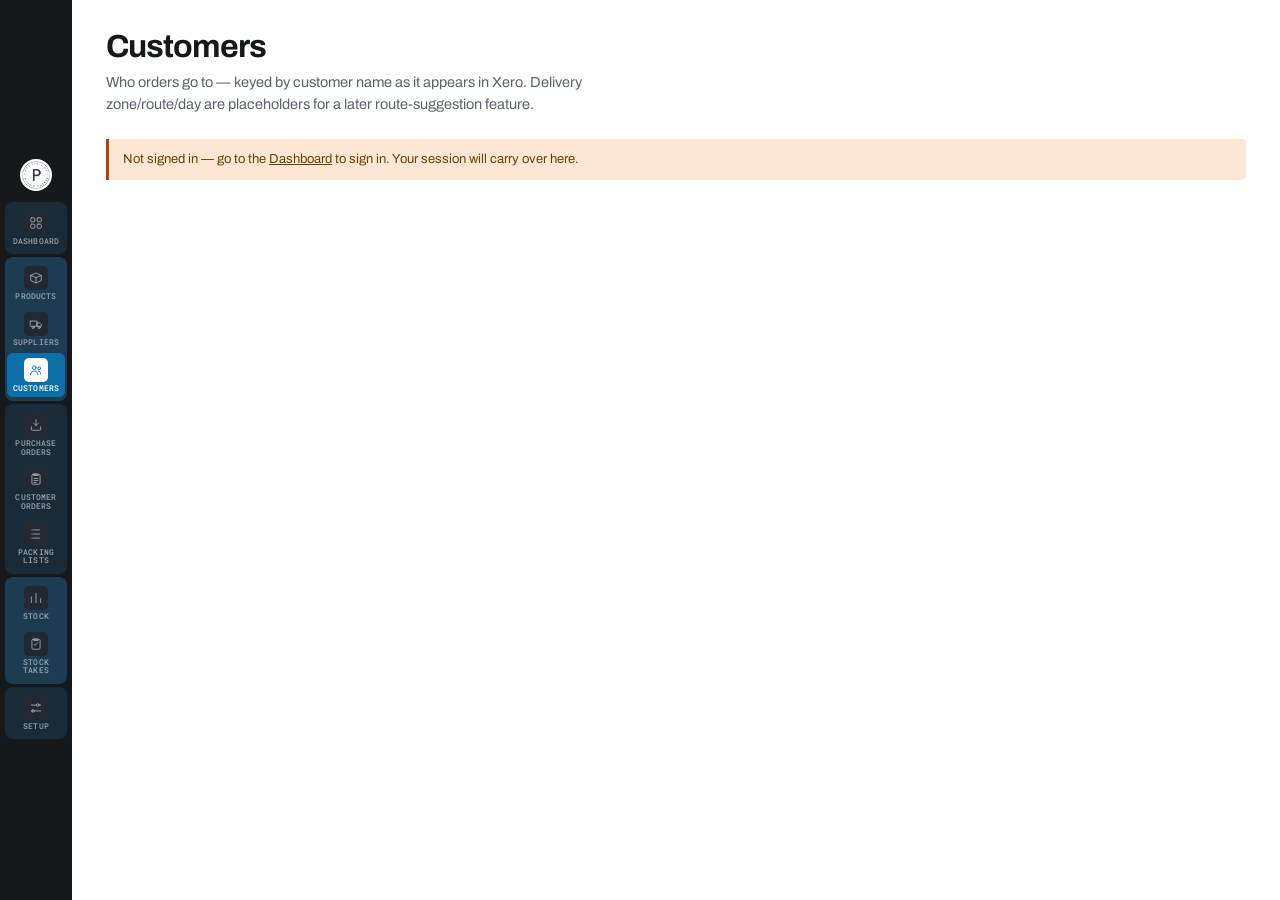
==== commit cc4bb539: "Add signed-in user badge + logout, rework order creation flow, drop sample data Show who's signed in" ====
--- a/customers.html
+++ b/customers.html
@@ -8,10 +8,15 @@
 <link rel="preconnect" href="https://fonts.googleapis.com">
 <link rel="preconnect" href="https://fonts.gstatic.com" crossorigin>
 <link href="https://fonts.googleapis.com/css2?family=Archivo:wght@400;500;600;700&family=Roboto+Mono:wght@400;500;700&display=swap" rel="stylesheet">
-<link rel="stylesheet" href="css/style.css?v=12">
+<link rel="stylesheet" href="css/style.css?v=15">
 <link rel="icon" type="image/png" href="img/favicon.png">
 </head>
 <body>
+
+<div class="user-badge no-print" id="userBadge" style="display:none;">
+  <span class="user-badge-name" id="userBadgeName"></span>
+  <button type="button" class="user-badge-logout" id="userBadgeLogout">Log out</button>
+</div>
 
 <div class="app-sidebar">
   <a class="brand" href="index.html" title="Provisions UK"><img src="img/logo.png" alt="Provisions"></a>
@@ -50,12 +55,12 @@
   <div id="customersMount"></div>
 </main>
 
-<script src="js/config.js?v=1"></script>
+<script src="js/config.js?v=2"></script>
 <script src="js/sheets.js?v=1"></script>
 <script src="js/util.js?v=1"></script>
 <script src="js/dialog-guard.js?v=1"></script>
 <script src="js/searchable-select.js?v=1"></script>
-<script src="js/crud-page.js?v=9"></script>
+<script src="js/crud-page.js?v=11"></script>
 <script>
   function requireAuth() {
     const cfg = getStoredConfig();
--- a/css/style.css
+++ b/css/style.css
@@ -33,28 +33,33 @@
 ::selection{background:var(--chill-bg)}
 
 /* ---- chrome: left icon rail, ink palette (unchanged) */
-.app-sidebar{position:fixed;top:0;left:0;bottom:0;width:72px;background:var(--ink);display:flex;flex-direction:column;align-items:center;gap:4px;padding:16px 0 20px;overflow-y:auto;z-index:20}
-.app-sidebar .brand{display:grid;place-items:center;width:40px;height:40px;margin-bottom:14px;border-radius:50%;background:#fff;text-decoration:none;flex-shrink:0;overflow:hidden}
+.user-badge{position:fixed;top:16px;right:24px;z-index:25;display:flex;align-items:center;gap:10px;background:var(--paper);border:1px solid var(--line);border-radius:20px;padding:6px 8px 6px 14px;font-size:12.5px;color:var(--steel)}
+.user-badge .user-badge-name{font-weight:600;color:var(--ink);max-width:220px;overflow:hidden;text-overflow:ellipsis;white-space:nowrap}
+.user-badge .user-badge-logout{background:none;border:1px solid var(--line);border-radius:14px;padding:4px 10px;font-size:11.5px;font-weight:500;color:var(--steel);cursor:pointer;width:auto}
+.user-badge .user-badge-logout:hover{color:var(--ink);border-color:var(--mist)}
+
+.app-sidebar{position:fixed;top:0;left:0;bottom:0;width:72px;background:var(--ink);display:flex;flex-direction:column;align-items:center;justify-content:center;gap:3px;padding:10px 0 12px;overflow-y:auto;z-index:20}
+.app-sidebar .brand{display:grid;place-items:center;width:32px;height:32px;margin-bottom:8px;border-radius:50%;background:#fff;text-decoration:none;flex-shrink:0;overflow:hidden}
 .app-sidebar .brand img{width:100%;height:100%;display:block}
-.app-nav{display:flex;flex-direction:column;align-items:center;gap:8px;width:100%;padding:0 5px}
-.nav-group{display:flex;flex-direction:column;align-items:center;gap:2px;width:100%;padding:6px 0;border-radius:10px}
-.nav-group:nth-of-type(odd){background:rgba(255,255,255,.035)}
-.nav-group:nth-of-type(even){background:rgba(255,255,255,.075)}
-.app-nav a{display:flex;flex-direction:column;align-items:center;gap:3px;width:58px;padding:8px 2px;border-radius:6px;text-decoration:none;color:var(--mist);transition:background .12s ease,color .12s ease}
+.app-nav{display:flex;flex-direction:column;align-items:center;gap:3px;width:100%;padding:0 5px}
+.nav-group{display:flex;flex-direction:column;align-items:center;gap:1px;width:100%;padding:4px 0;border-radius:8px}
+.nav-group:nth-of-type(odd){background:rgba(46,133,196,.16)}
+.nav-group:nth-of-type(even){background:rgba(46,133,196,.32)}
+.app-nav a{display:flex;flex-direction:column;align-items:center;gap:2px;width:58px;padding:5px 2px;border-radius:6px;text-decoration:none;color:var(--mist);transition:background .12s ease,color .12s ease}
 .app-nav a:hover{background:#232930;color:#fff}
 .app-nav a[aria-current=page]{background:var(--chill);color:#fff}
 .app-nav a[aria-current=page] .rail-icon{background:#fff;color:var(--chill)}
-.rail-icon{display:grid;place-items:center;width:30px;height:30px;border-radius:5px;background:#232930;color:inherit}
-.rail-icon svg{width:17px;height:17px}
-.rail-label{font-family:'Roboto Mono',monospace;font-size:8.5px;font-weight:500;letter-spacing:.03em;text-transform:uppercase;text-align:center;line-height:1.2}
+.rail-icon{display:grid;place-items:center;width:24px;height:24px;border-radius:5px;background:#232930;color:inherit}
+.rail-icon svg{width:14px;height:14px}
+.rail-label{font-family:'Roboto Mono',monospace;font-size:7.5px;font-weight:500;letter-spacing:.02em;text-transform:uppercase;text-align:center;line-height:1.15}
 main{padding:30px 34px 44px;max-width:1500px;margin:0 auto 0 72px}
 @media (max-width:640px){
   .app-sidebar{width:56px}
-  .app-sidebar .brand{width:28px;height:28px;font-size:13px}
-  .app-nav a{width:48px;padding:6px 2px}
-  .rail-icon{width:24px;height:24px}
-  .rail-icon svg{width:14px;height:14px}
-  .rail-label{font-size:7.5px}
+  .app-sidebar .brand{width:26px;height:26px;font-size:13px;margin-bottom:6px}
+  .app-nav a{width:48px;padding:4px 2px}
+  .rail-icon{width:22px;height:22px}
+  .rail-icon svg{width:13px;height:13px}
+  .rail-label{font-size:7px}
   main{margin-left:56px!important;padding:18px 14px}
 }
 
@@ -85,6 +90,8 @@
 td.cell-editable:hover{background:var(--chill-bg)}
 td.cell-editable input,td.cell-editable select{padding:4px 6px}
 td img{border-radius:3px}
+.note-icon{display:inline-flex;color:var(--mist);cursor:help;vertical-align:middle}
+.note-icon:hover{color:var(--chill)}
 
 /* Category group rows — emitted by initCrudTable's `groupBy` option. */
 tr.group td{padding:26px 12px 8px;border-bottom:2px solid var(--ink);background:var(--white)}
@@ -237,6 +244,50 @@
 .bk-tot{display:flex;justify-content:space-between;padding:5px 0;font-size:13px}
 .bk-tot.big{font-size:16px;font-weight:700;letter-spacing:-.01em;border-top:1px solid var(--line);margin-top:6px;padding-top:10px}
 .back{display:inline-flex;align-items:center;gap:6px;font-size:13px;color:var(--steel);margin-bottom:12px;text-decoration:none}
+
+/* ---- Dashboard: week-scoped snapshot band, "Right now" divider, and the
+   clickable row / two-line row / empty-state patterns used below it ---- */
+.kicker.away{color:var(--mist)}
+.week-bar{display:flex;align-items:center;gap:10px;margin-bottom:2px}
+.wk-btn{width:26px;height:26px;border-radius:5px;border:1px solid var(--line);background:var(--white);color:var(--steel);display:grid;place-items:center;cursor:pointer;flex:none}
+.wk-btn:hover{background:#F5F7F8;border-color:#C7CDD3;color:var(--ink)}
+.wk-btn svg{width:14px;height:14px}
+.wk-btn:disabled{opacity:.4;cursor:not-allowed}
+.wk-jump{margin-left:auto;font-size:12.5px;font-weight:500;display:inline-flex;align-items:center;gap:5px}
+.wk-jump svg{width:13px;height:13px}
+.week-band{background:var(--paper);border:1px solid var(--hair);border-radius:10px;padding:22px 24px 24px}
+.live-divider{display:flex;align-items:center;gap:12px;margin:40px 0 4px}
+.live-divider .kicker{margin:0}
+.live-divider::after{content:"";flex:1;height:1px;background:var(--hair)}
+.live-sub{color:var(--steel);font-size:12.5px;margin:2px 0 0;max-width:66ch}
+
+.lrow{display:flex;align-items:center;gap:13px;padding:12px 18px;border-bottom:1px solid var(--hair);cursor:pointer;text-decoration:none;color:inherit}
+.lrow:last-child{border-bottom:none}
+.lrow:hover{background:#FBFCFC}
+.lrow-icon{width:32px;height:32px;border-radius:50%;display:grid;place-items:center;flex:none}
+.lrow-icon svg{width:16px;height:16px}
+.lrow-icon.pending{background:var(--warn-bg);color:var(--warn)}
+.lrow-icon.confirmed{background:var(--ok-bg);color:var(--ok)}
+.lrow-body{flex:1;min-width:0}
+.lrow-name{font-size:14.5px;font-weight:600;letter-spacing:-.01em;color:var(--ink)}
+.lrow-meta{font-size:12.5px;color:var(--steel);margin-top:2px}
+.lrow-side{display:flex;align-items:center;gap:10px;flex:none}
+.lrow-chev{color:var(--mist)}
+.lrow-chev svg{width:15px;height:15px;display:block}
+
+.arow{display:flex;align-items:center;justify-content:space-between;gap:14px;padding:12px 18px;border-bottom:1px solid var(--hair)}
+.arow:last-child{border-bottom:none}
+.arow-name{font-size:14px;font-weight:600;color:var(--ink)}
+.arow-sub{font-size:12px;color:var(--mist);margin-top:2px}
+
+.empty-block{padding:34px 24px;text-align:center}
+.empty-icon{width:40px;height:40px;border-radius:10px;background:var(--paper);display:grid;place-items:center;margin:0 auto 14px;color:var(--mist)}
+.empty-icon svg{width:20px;height:20px}
+.empty-title{font-size:14.5px;font-weight:600;color:var(--ink);margin-bottom:4px}
+.empty-sub{font-size:12.5px;color:var(--steel);margin-bottom:16px}
+
+.two-col{display:grid;grid-template-columns:repeat(2, minmax(0, 1fr));gap:20px}
+@media (max-width:900px){.two-col{grid-template-columns:1fr}}
 .back:hover{color:var(--ink)}
 .empty{padding:52px 24px;text-align:center;color:var(--steel);font-size:13.5px;line-height:1.5}
 .empty strong{display:block;font-size:19px;font-weight:700;letter-spacing:-.02em;color:var(--ink);margin-bottom:6px}
